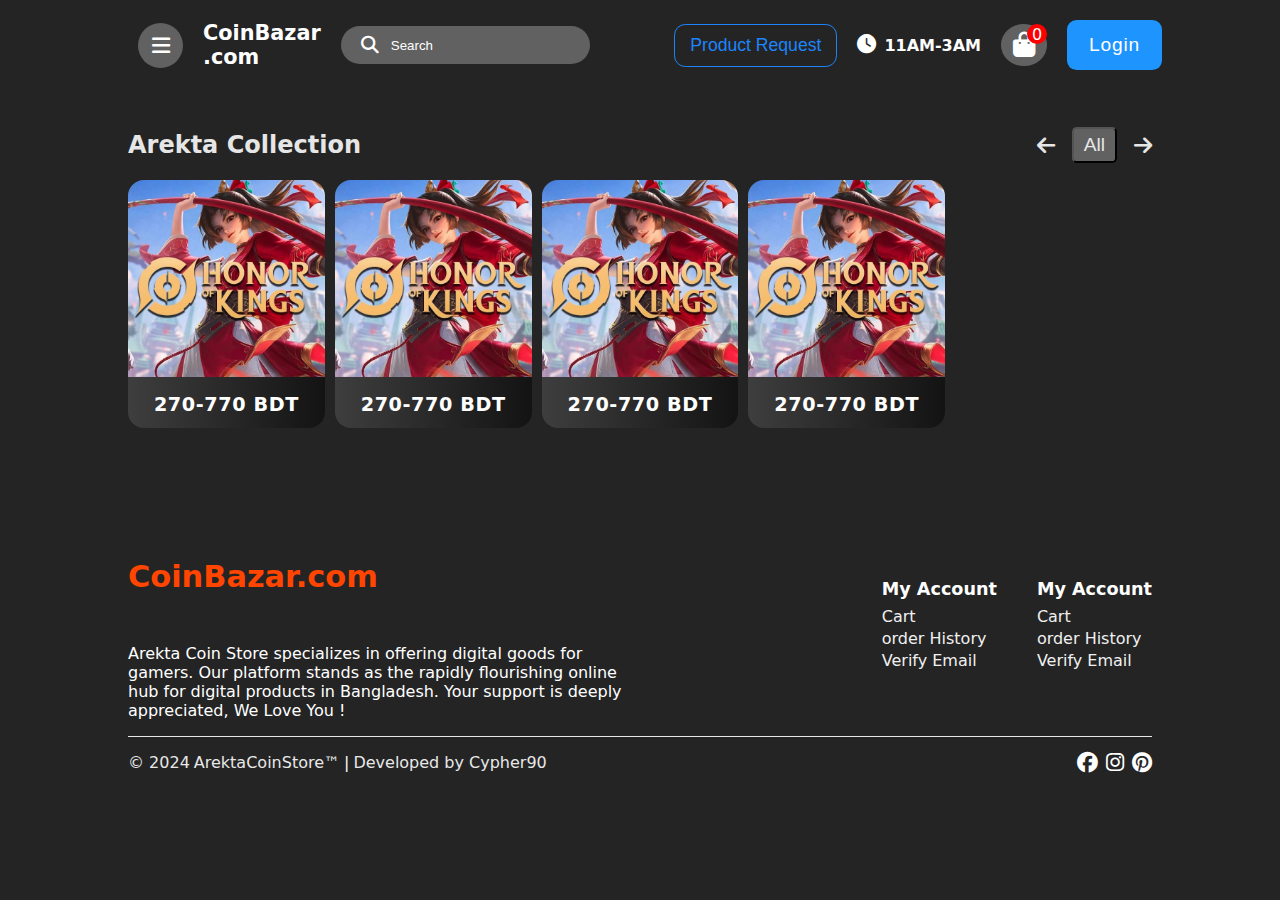
==== coinbazar/index.html @ b28116d8 "re-g" ====
<!DOCTYPE html>
<html lang="en">
  <head>
    <meta charset="UTF-8" />
    <meta name="viewport" content="width=device-width, initial-scale=1.0" />
    <link
      rel="stylesheet"
      href="https://cdnjs.cloudflare.com/ajax/libs/font-awesome/6.5.1/css/all.min.css"
    />
    <link rel="stylesheet" href="index.css" />
    <title>CoinBazar</title>
  </head>
  <body>
    <div class="headerBg">
      <div class="headerMain">
        <div class="headerPart">
          <div class="navtrigger">
            <i class="fa-solid fa-bars"></i>
          </div>
          <div class="logos">
            <h4>CoinBazar<br />.com</h4>
          </div>
          <div class="search">
            <div class="searchInput">
              <i class="fa-solid fa-search"></i>
              <input type="search" placeholder="Search" />
            </div>
          </div>
        </div>
        <!-- partition  -->
        <div class="headerPart">
          <div class="productReq">
            <button>Product Request</button>
          </div>

          <div class="infos">
            <i class="fa-solid fa-clock"></i>
            <h3>11AM-3AM</h3>
          </div>
          <div class="cartIconDiv">
            <div class="count">
              <p>0</p>
            </div>
            <i class="fa-solid fa-shopping-bag"></i>
          </div>
          <div class="loginBtn">
            <button>Login</button>
          </div>
        </div>
      </div>
      <div class="searchMobile">
        <div class="searchInput">
          <i class="fa-solid fa-search"></i>
          <input type="search" placeholder="Search" />
        </div>
      </div>
    </div>

    <!-- HEADER COMPLETE   -->

    <div class="homeContainerBg">
      <div class="homeContainer">
        <div class="heading">
          <div class="text">
            <h5>Arekta Collection</h5>
          </div>
          <div class="navigate">
            <i class="fa-solid fa-arrow-left"></i>
            <a href=""><button>All</button></a>
            <i class="fa-solid fa-arrow-right"></i>
          </div>
        </div>

        <div class="content">
          <a href="descriptionPage.html">
            <div class="box">
              <div class="img"><img src="Images/thumb.png" alt="" /></div>

              <h4>270-770 BDT</h4>
            </div>
          </a>
          <a href="descriptionPage.html">
            <div class="box">
              <div class="img"><img src="Images/thumb.png" alt="" /></div>

              <h4>270-770 BDT</h4>
            </div>
          </a>
          <a href="descriptionPage.html">
            <div class="box">
              <div class="img"><img src="Images/thumb.png" alt="" /></div>

              <h4>270-770 BDT</h4>
            </div>
          </a>
          <a href="descriptionPage.html">
            <div class="box">
              <div class="img"><img src="Images/thumb.png" alt="" /></div>

              <h4>270-770 BDT</h4>
            </div>
          </a>
        </div>
      </div>
    </div>

    <!-- REUSABEL CONTAINER COMPLETE  -->

    <div class="footerBg">
      <div class="footer">
        <div class="introduction">
          <h5>CoinBazar.com</h5>
          <p>
            Arekta Coin Store specializes in offering digital goods for gamers.
            Our platform stands as the rapidly flourishing online hub for
            digital products in Bangladesh. Your support is deeply appreciated,
            We Love You !
          </p>
        </div>
        <div class="links">
          <div class="row">
            <h4>My Account</h4>
            <a href="">Cart</a>
            <a href="">order History</a><a href="">Verify Email</a>
          </div>
          <div class="row">
            <h4>My Account</h4>
            <a href="">Cart</a>
            <a href="">order History</a><a href="">Verify Email</a>
          </div>
        </div>
      </div>
      <div class="footerLinks">
        <div class="texts">
          <p>© 2024</p>
          <a href="">ArektaCoinStore™</a> | <a href="">Developed by Cypher90</a>
        </div>
        <div class="links">
          <i class="fa-brands fa-facebook"></i>
          <i class="fa-brands fa-instagram"></i>
          <i class="fa-brands fa-pinterest"></i>
        </div>
      </div>
    </div>
  </body>
</html>
---- coinbazar/index.css ----
body {
  background: #242424;
  margin: 0;
  padding: 0;
  color: white;
  font-family: system-ui;
}

.headerBg {
  width: 100%;
  height: auto;
  padding: 10px;
}
.headerBg .headerMain {
  width: 80%;
  height: 70px;
  margin: 0 10%;
  display: flex;
  justify-content: space-between;
}
.headerBg .headerMain .headerPart {
  display: flex;
  align-items: center;
  gap: 20px;
}
.headerBg .headerMain .headerPart .navtrigger {
  background: #616161;
  width: 45px;
  height: 45px;
  display: flex;
  align-items: center;
  justify-content: center;
  border-radius: 50%;
}
.headerBg .headerMain .headerPart .navtrigger i {
  font-size: 1.3rem;
}
.headerBg .headerMain .headerPart .logos h4 {
  font-size: 1.3rem;
  font-weight: 600;
}
.headerBg .headerMain .headerPart .search .searchInput {
  height: 100%;
  background: #616161;
  display: flex;
  padding: 10px 20px;
  gap: 10px;
  border-radius: 2rem;
}
.headerBg .headerMain .headerPart .search .searchInput i {
  font-size: 1.1rem;
}
.headerBg .headerMain .headerPart .search .searchInput input {
  background: transparent;
  border: none;
  color: white;
}
.headerBg .headerMain .headerPart .search .searchInput input::placeholder {
  color: white;
}
.headerBg .headerMain .headerPart .productReq button {
  padding: 10px 15px;
  border: 1px solid rgb(29, 133, 251);
  background-color: transparent;
  color: rgb(29, 133, 251);
  font-size: 1.1rem;
  border-radius: 0.7rem;
}
.headerBg .headerMain .headerPart .productReq button:hover {
  transition: 0.3s ease;
  background-color: rgb(29, 133, 251);
  color: white;
}

.headerBg .headerMain .headerPart .infos {
  gap: 8px;
  display: flex;
  align-items: center;
}
.headerBg .headerMain .headerPart .infos h3 {
  font-size: 1rem;
}
.headerBg .headerMain .headerPart .infos i {
  font-size: 1.2rem;
}
.headerBg .headerMain .headerPart .cartIconDiv {
  position: relative;
  display: flex;
  align-items: center;
  justify-content: center;

  padding: 8px 12px;
  background: #616161;
  border-radius: 50%;
}
.headerBg .headerMain .headerPart .cartIconDiv i {
  font-size: 1.6rem;
}

.headerBg .headerMain .headerPart .cartIconDiv .count {
  position: absolute;
  top: 0px;
  right: 0px;
  width: 20px;
  height: 20px;
  background: red;
  border-radius: 50%;
  display: flex;
  align-items: center;
  justify-content: center;
}
.headerBg .headerMain .headerPart .cartIconDiv .count p {
  font-size: 1rem;
}
.headerBg .headerMain .headerPart .loginBtn button {
  font-size: 1.2rem;
  padding: 14px 22px;
  background: rgb(30 148 255);
  color: white;
  border-radius: 0.6rem;
  border: none;
  letter-spacing: 0.8px;
}
.headerBg .headerMain .headerPart .loginBtn button:hover {
  background: rgb(21, 120, 212);
  transition: 0.3s ease-in-out;
}

/* search mobile bar  */
.headerBg .searchMobile {
  width: 100%;
  height: 20px;
  display: none;
  align-items: center;
  margin-top: 10px;
}
.headerBg .searchMobile .searchInput {
  width: 90%;
  height: 100%;
  margin: 0 5%;
  background: #616161;
  display: flex;
  padding: 10px 20px;
  gap: 10px;
  border-radius: 2rem;
}
.headerBg .searchMobile .searchInput i {
  font-size: 1.1rem;
}
.headerBg .searchMobile .searchInput input {
  background: transparent;
  border: none;
  color: white;
}
.headerBg .searchMobile .searchInput input::placeholder {
  color: white;
}
@media (max-width: 660px) {
  .headerBg {
    padding: 0;
  }
  .headerBg .headerMain {
    width: 90%;
    margin: 0 5%;
  }
  .headerBg .headerMain .headerPart .search {
    display: none;
  }
  .headerBg .headerMain .headerPart .productReq {
    display: none;
  }
  .headerBg .headerMain .headerPart .infos {
    display: none;
  }
  .headerBg .searchMobile {
    display: flex;
  }
}

/* HEADER COMPLETE  */
.homeContainerBg {
  width: 100%;
}

.homeContainer {
  width: 80%;
  margin: 20px 10%;
}
.homeContainer .heading {
  width: 100%;
  height: 70px;
  display: flex;
  align-items: center;
  justify-content: space-between;
}
.homeContainer .heading .text h5 {
  color: rgb(230, 230, 230);
  font-size: 1.5rem;
}
.homeContainer .heading .navigate {
  display: flex;
  align-items: center;
  gap: 17px;
}
.homeContainer .heading .navigate i {
  color: rgb(230, 230, 230);
  font-size: 1.3rem;
}
.homeContainer .heading .navigate button {
  font-size: 1.2rem;
  padding: 5px 10px;
  border-radius: 0.3rem;
  background-color: #616161;
  color: rgb(230, 230, 230);
}
.homeContainer .content {
  width: 100%;
  height: auto;
  display: grid;
  grid-template-columns: repeat(5, 1fr);
  gap: 10px;
}
.homeContainer .content a {
  text-decoration: none;
}
.homeContainer .content .box {
  border-radius: 1rem;
  overflow: hidden;
  text-align: center;
  background: linear-gradient(to right, #3e3e3e, #131313);
}
.homeContainer .content .box:hover {
  opacity: 70%;
}
.homeContainer .content .box .img img {
  width: 100%;
  height: auto;
}
.homeContainer .content .box h4 {
  font-size: 1.2rem;
  font-weight: 600;
  color: white;
  letter-spacing: 0.6px;
  margin: 12px auto;
}
/* REUSABEL CONTAINER COMPLETE */

.footerBg {
  width: 100%;
  padding: 20px 0;
}
.footer {
  width: 80%;
  margin: 0px 10%;
  margin-top: 40px;
  border-bottom: 1px solid rgb(231, 231, 231);
  display: flex;
  align-items: center;
  justify-content: space-between;
}
.footer .introduction {
  max-width: 50%;
}
.footer .introduction h5 {
  font-size: 1.9rem;
  color: orangered;
}
.footer .introduction p {
  font-size: 1rem;
}
.footer .links {
  max-width: 50%;
  display: flex;
  gap: 40px;
}
.footer .links .row {
  display: grid;
  text-align: left;
  gap: 3px;
}
.footer .links .row h4 {
  font-size: 1.1rem;
  font-weight: 600;
  margin: 5px 0;
}
.footer .links .row a {
  text-decoration: none;
  color: rgb(240, 240, 240);
  font-size: 1rem;
  font-weight: 400;
}
.footer .links .row a:hover {
  text-decoration: underline;
  transform: 0.4s ease;
}

.footerLinks {
  width: 80%;
  margin: 0px 10%;
  display: flex;
  align-items: center;
  justify-content: space-between;
}
.footerLinks .texts {
  display: flex;
  align-items: center;
  justify-content: center;
  gap: 4px;
}
.footerLinks .texts p,
a {
  text-decoration: none;
  color: rgb(232, 232, 232);
  font-size: 1rem;
}
.footerLinks .links {
  display: flex;
  align-items: center;
  gap: 8px;
}
.footerLinks .links i {
  font-size: 1.3rem;
}

@media (max-width: 620px) {
  .homeContainer {
    width: 95%;
    margin: 10px 2.5%;
  }
  .homeContainer .content {
    width: 100%;
    height: auto;
    display: grid;
    grid-template-columns: repeat(2, 1fr);
    gap: 10px;
    margin-top: 25px;
  }

  .footer {
    margin-top: 0;
  }
}
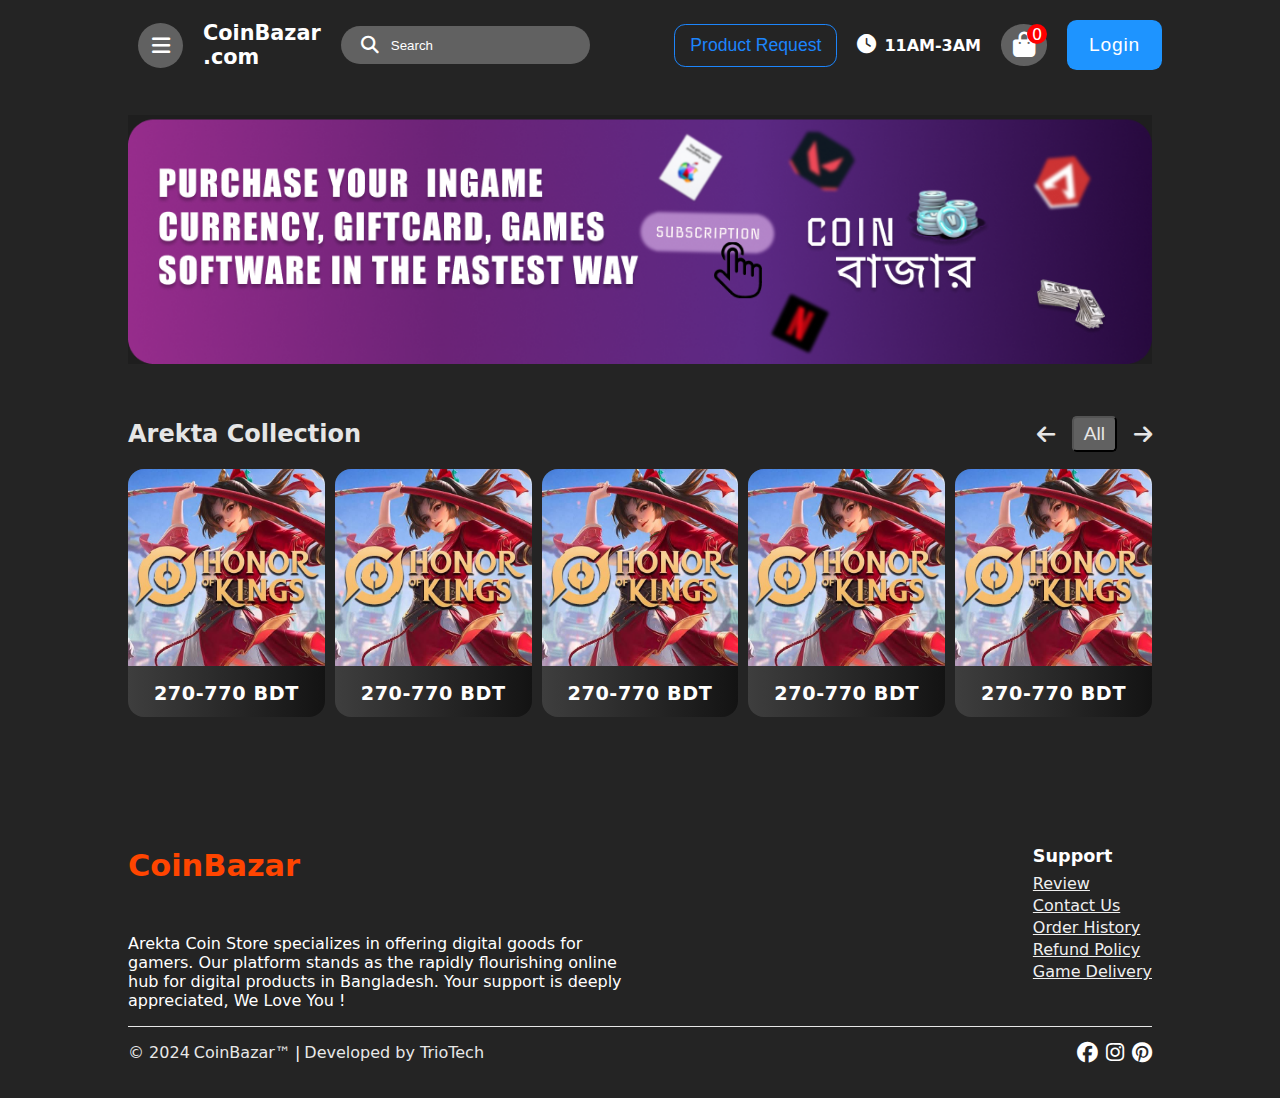
==== commit aeba2889: "updt" ====
--- a/coinbazar/index.html
+++ b/coinbazar/index.html
@@ -15,7 +15,8 @@
       <div class="headerMain">
         <div class="headerPart">
           <div class="navtrigger">
-            <i class="fa-solid fa-bars"></i>
+            <i class="fa-solid fa-bars bars" onclick="navOpen()"></i>
+            <i class="fa-solid fa-x cross" onclick="navClose()"></i>
           </div>
           <div class="logos">
             <h4>CoinBazar<br />.com</h4>
@@ -44,7 +45,7 @@
             <i class="fa-solid fa-shopping-bag"></i>
           </div>
           <div class="loginBtn">
-            <button>Login</button>
+            <a href="login.html"><button>Login</button></a>
           </div>
         </div>
       </div>
@@ -56,7 +57,48 @@
       </div>
     </div>
 
+    <div class="sideNavBar">
+      <div class="container">
+        <div class="links">
+          <a href="">
+            <i class="fa-solid fa-user"></i>
+            <p>Home</p>
+          </a>
+        </div>
+        <div class="links">
+          <a href="">
+            <i class="fa-brands fa-cc-paypal"></i>
+            <p>Gift Card</p>
+          </a>
+        </div>
+
+        <div class="links">
+          <a href="">
+            <i class="fa-solid fa-cube"></i>
+            <p>Game TopUp</p>
+          </a>
+        </div>
+
+        <div class="links">
+          <a href="">
+            <i class="fa-solid fa-address-card"></i>
+            <p>Subscription</p>
+          </a>
+        </div>
+
+        <div class="links">
+          <a href="">
+            <i class="fa-solid fa-gamepad"></i>
+            <p>Games</p>
+          </a>
+        </div>
+      </div>
+    </div>
+
     <!-- HEADER COMPLETE   -->
+    <div class="bannerDiv">
+      <img src="Images/banner.png" alt="" />
+    </div>
 
     <div class="homeContainerBg">
       <div class="homeContainer">
@@ -100,6 +142,13 @@
               <h4>270-770 BDT</h4>
             </div>
           </a>
+          <a href="descriptionPage.html">
+            <div class="box">
+              <div class="img"><img src="Images/thumb.png" alt="" /></div>
+
+              <h4>270-770 BDT</h4>
+            </div>
+          </a>
         </div>
       </div>
     </div>
@@ -109,7 +158,7 @@
     <div class="footerBg">
       <div class="footer">
         <div class="introduction">
-          <h5>CoinBazar.com</h5>
+          <h5>CoinBazar</h5>
           <p>
             Arekta Coin Store specializes in offering digital goods for gamers.
             Our platform stands as the rapidly flourishing online hub for
@@ -119,21 +168,19 @@
         </div>
         <div class="links">
           <div class="row">
-            <h4>My Account</h4>
-            <a href="">Cart</a>
-            <a href="">order History</a><a href="">Verify Email</a>
-          </div>
-          <div class="row">
-            <h4>My Account</h4>
-            <a href="">Cart</a>
-            <a href="">order History</a><a href="">Verify Email</a>
+            <h4>Support</h4>
+            <a href="">Review</a>
+            <a href="">Contact Us</a>
+            <a href="">Order History</a>
+            <a href="">Refund Policy</a>
+            <a href="">Game Delivery</a>
           </div>
         </div>
       </div>
       <div class="footerLinks">
         <div class="texts">
           <p>© 2024</p>
-          <a href="">ArektaCoinStore™</a> | <a href="">Developed by Cypher90</a>
+          <a href="">CoinBazar™</a> | <a href="">Developed by TrioTech</a>
         </div>
         <div class="links">
           <i class="fa-brands fa-facebook"></i>
@@ -144,3 +191,25 @@
     </div>
   </body>
 </html>
+
+<script>
+  function navOpen() {
+    let nav = document.querySelector(".sideNavBar");
+    let cross = document.querySelector(".cross");
+    let bars = document.querySelector(".bars");
+
+    nav.style.display = "flow";
+    cross.style.display = "flow";
+    bars.style.display = "none";
+  }
+
+  function navClose() {
+    let nav = document.querySelector(".sideNavBar");
+    let cross = document.querySelector(".cross");
+    let bars = document.querySelector(".bars");
+
+    nav.style.display = "none";
+    cross.style.display = "none";
+    bars.style.display = "flex";
+  }
+</script>
--- a/coinbazar/index.css
+++ b/coinbazar/index.css
@@ -5,7 +5,9 @@
   color: white;
   font-family: system-ui;
 }
-
+.cross {
+  display: none;
+}
 .headerBg {
   width: 100%;
   height: auto;
@@ -35,6 +37,7 @@
 .headerBg .headerMain .headerPart .navtrigger i {
   font-size: 1.3rem;
 }
+
 .headerBg .headerMain .headerPart .logos h4 {
   font-size: 1.3rem;
   font-weight: 600;
@@ -126,6 +129,49 @@
   transition: 0.3s ease-in-out;
 }
 
+.sideNavBar {
+  background: #242424;
+  width: 20vw;
+  height: 100%;
+  position: fixed;
+  top: 70px;
+  left: 0;
+}
+.sideNavBar .container {
+  display: grid;
+  margin-left: 20px;
+  margin-top: 25px;
+  width: calc(100% -20px);
+}
+.sideNavBar .container .links {
+  display: flex;
+  align-items: center;
+  width: 90%;
+  max-height: 45px;
+  padding: 0 7px;
+  border-radius: 0.5rem;
+}
+.sideNavBar .container .links:hover {
+  background: rgb(29, 133, 251);
+}
+.sideNavBar .container .links a {
+  display: flex;
+  align-items: center;
+  width: 100%;
+  gap: 15px;
+}
+.sideNavBar .container .links a p {
+  font-size: 1.2rem;
+  font-weight: 700;
+}
+
+/* CLOSEBTN   */
+.closeBtn {
+  display: none;
+}
+.sideNavBar {
+  display: none;
+}
 /* search mobile bar  */
 .headerBg .searchMobile {
   width: 100%;
@@ -213,6 +259,17 @@
   background-color: #616161;
   color: rgb(230, 230, 230);
 }
+.bannerDiv {
+  display: flex;
+  width: 80%;
+  margin: 10px 10%;
+  border-radius: 1rem;
+}
+.bannerDiv img {
+  width: 100%;
+  height: auto;
+  margin: 15px 0;
+}
 .homeContainer .content {
   width: 100%;
   height: auto;
@@ -284,7 +341,7 @@
   margin: 5px 0;
 }
 .footer .links .row a {
-  text-decoration: none;
+  text-decoration: underline;
   color: rgb(240, 240, 240);
   font-size: 1rem;
   font-weight: 400;
@@ -323,9 +380,21 @@
 }
 
 @media (max-width: 620px) {
+  .sideNavBar {
+    display: none;
+    background: #242424;
+    width: 70vw;
+    height: 100%;
+    position: fixed;
+    top: 70px;
+    left: 0;
+  }
   .homeContainer {
     width: 95%;
     margin: 10px 2.5%;
+  }
+  .bannerDiv {
+    display: none;
   }
   .homeContainer .content {
     width: 100%;
@@ -338,5 +407,10 @@
 
   .footer {
     margin-top: 0;
-  }
-}
+    width: 90%;
+    margin: 10px 5%;
+  }
+  .footerLinks .texts {
+    display: flow;
+  }
+}
